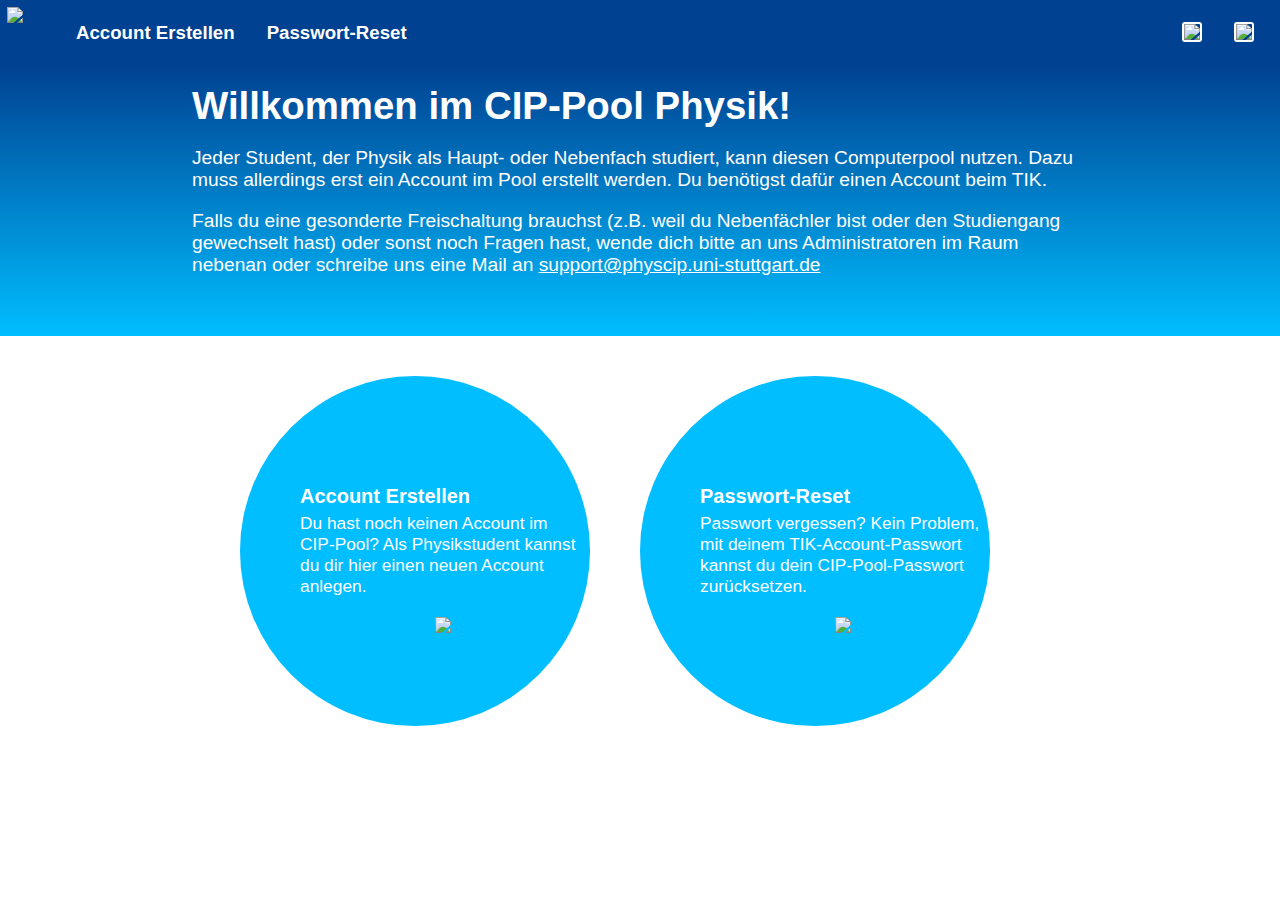
==== index.html @ 4b4a2434 "Make header and home site more responsive" ====
<!DOCTYPE html>
<html>
<head>
	<title>PhysCIP Dashboard</title>
	<script src="scripts.js"></script>
	<script src="content/common.js"></script>
	<script src="content/register.js"></script>
	<script src="content/resetpw.js"></script>
	<link rel="stylesheet" href="styles.css">
	<meta charset="utf-8"/>
</head>
<body>
	<div id="header">
		<img class="content-link" id="cip_logo" src="img/cip_logo_white.svg" data-contentpage="home">
		<img class="content-link" id="cip_logo_small" src="img/cip_logo_white_small.svg" data-contentpage="home">

		<ul id="mainmenu">
			<li class="content-link content-selector" data-i18n="register" data-contentpage="register"></li>
			<li class="content-link content-selector" data-i18n="resetpw" data-contentpage="resetpw"></li>
		</ul>

		<ul id="langflags">
			<!-- Dynamically generated by JS based on locale list -->
		</ul>
	</div>

	<div id="content"></div>

	<div id="success-message">
		<div id="success-dialog">
			<div id="success-dialog-header" data-i18n="success-header"></div>
			<button id="success-dialog-ok" data-i18n="success-dialog-ok"></button>
		</div>
	</div>
</body>
</html>
---- styles.css ----
body {
	margin: 0;
	height: 100vh;
	font-family: Helvetica, sans-serif;
}

/*
 * Header
 */
#header {
	display: flex;
	flex-direction: row;
	justify-content: flex-start;
	flex-wrap: wrap;
	align-content: center;
	top: 0;
	background: #004191;
}

#header #cip_logo, #header #cip_logo_small {
	display: inline-block;
	height: 50px;
	padding: 7px;
	cursor: pointer;
}

#header #cip_logo_small {
	display: none;
}

#header ul {
	list-style-type: none;
	display: flex;
	flex-wrap: wrap;
	margin: 0;
	align-content: center;
}

#header li {
	display: block;
	color: #ffffff;
	margin-right:20px;
	margin-top: 5px;
	padding: 6px;
	cursor: pointer;
	font-size: 14pt;
	font-weight: bold;
}

#header #langflags {
	margin-left: auto;
}

#header #langflags li img {
	border: 2px solid #ffffff;
	border-radius: 3px;
	height: 30px;
}

@media screen and (max-width: 950px) {
	#header #cip_logo {
		display: none;
	}

	#header #cip_logo_small {
		display: inline-block;
		margin: 0 auto;
	}

	#header #mainmenu {
		justify-content: center;
	}

	#header #langflags {
		margin: auto;
	}
}


/*
 * Content
 */
#content {
	color: #232323;
}

#content .email {
	color: #ffffff;
}

#content #home-info {
	color: #ffffff;
	background: linear-gradient(to top, #00beff, #004191);
	padding-top: 10px;
	padding-bottom: 40px;
}

#content #home-info-text {
	width: 70vw;
	margin: 0 auto;
	font-size: 1.2em;
}

#content #home-info h1 {
	margin: 0;
	padding-top: 10px;
}

#content #home-actions {
	display: flex;
	flex-wrap: wrap;
	justify-content: center;
	margin-top: 40px;
}

#content .home-action-circle {
	display: block;
	min-width: 350px;
	width: 350px;
	height: 350px;
	background: #00beff;
	border-radius: 50%;
	margin-right: 50px;
	margin-bottom: 50px;
	text-align: left;
	cursor: pointer;
	transition: background 0.2s;
}

#content .home-action-circle:hover {
	background-color: #232323;
	transition: background 0.2s;
}

#content .home-action {
	display: flex;
	height: 100%;
	padding-left: 60px;
	padding-right: 5px;
	flex-direction: column;
	justify-content: center;
}

#content .home-action .home-action-head {
	color: #ffffff;
	font-size: 15pt;
	font-weight: bold;
}

#content .home-action .home-action-content {
	color: #ffffff;
	font-size: 13pt;
	margin-top: 5px;
}

#content .home-action .rightarrow-container {
	display: flex;
	justify-content: center;
	margin-top: 20px;
	height: 0;
}

#content .home-action .rightarrow-container img {
	height: 30px;
}

#content table tr td {
	padding-right: 20px;
	line-height: 40px;
	text-align: left;
	vertical-align: top;
}

#content table tr td:first-child {
	text-align: right;
}

@media screen and (max-width: 500px) {
	#content .home-action-circle {
		min-width: 280px;
		width: 280px;
		height: 280px;
		margin-left: 15px;
		margin-right: 15px;
		margin-bottom: 30px;
	}

	#content .home-action .home-action-head {
		font-size: 12pt;
	}

	#content .home-action .home-action-content {
		color: #ffffff;
		font-size: 10pt;
		margin-top: 5px;
	}
}


/*
 * Form element boxes and content (buttons, text fields)
 */
#content input[type="text"], #content input[type="password"] {
	padding: 4px;
	font-size: 15px;
	border: 2px solid #000000;
}

#content input[type="text"]:focus, #content input[type="password"]:focus {
	border: 2px solid #00beff;
}

#content .form-element input[type="text"], #content .form-element input[type="password"] {
	width: 300px;
}

#content .form-element {
	position: relative;
	padding: 20px;
	box-shadow:inset 0px 0px 0px 2px #a0a0a0;
	width: 650px;
	margin: 20px auto;
	padding-bottom: 60px;
}

#content .form-element button, #content .form-element input[type="button"], #content .form-element input[type="submit"] {
	position: absolute;
	bottom: 10px;
	right: 10px;
	text-transform: uppercase;
	padding: 14px 30px;
	background: #004191;
	transition: background 0.2s;
	border: none;
	color: #ffffff;
	font-size: 14px;
	cursor: pointer;
}

#content .form-element button:hover, #content .form-element input[type="button"]:hover, #content .form-element input[type="submit"]:hover {
	background: #323232;
	transition: background 0.2s;
}

#content .form-element .form-element-header {
	font-weight: bold;
	font-size: 20px;
	margin-bottom: 5px;
}

#content .form-element .form-element-explanation {
	margin-bottom: 10px;
}

#content .form-element .form-email-component {
	width: 130px !important;
}

#content .form-element .new-account-email-localpart {
	text-align: right;
}

#content .form-element .new-account-locale {
	line-height: 40px;
}

#content .form-element .new-account-locale .new-account-localebutton {
	display: inline-block;
	border: 3px solid #232323;
	height: 30px;
	line-height: 40px;
	cursor: pointer;
}

#content .form-element .new-account-locale .new-account-localebutton-selected {
	border: 3px solid #00beff;
}


/*
 * Not-ready form elements
 */
#content .form-element .form-element-not-ready {
	position: absolute;
	top: 0;
	left: 0;
	width: 100%;
	height: 100%;
	background: rgba(200, 200, 200, 0.8);
}

/*
 * Form element loading animation
 */
#content .form-element .form-element-loading {
	position: absolute;
	top: 0;
	left: 0;
	width: 100%;
	height: 100%;
	background: rgba(200, 200, 200, 0.8);
	display: flex;
	align-items: center;
	justify-content: center;
	flex-direction: row;
}

@keyframes loading-dots {
	0% {
		opacity: .2;
	}
	25% {
		opacity: 1;
		transform: scale(1.2);
	}
	100% {
		opacity: .2;
	}
}

#content .form-element .form-element-loading div {
	animation-name: loading-dots;
	animation-duration: 1.2s;
	animation-iteration-count: infinite;
	animation-fill-mode: both;
	border: 10px solid #004191;
	border-radius: 10px;
	margin-right: 5px;
}

#content .form-element .form-element-loading div:nth-child(2) {
	animation-delay: .15s;
}

#content .form-element .form-element-loading div:nth-child(3) {
	animation-delay: .3s;
}

/*
 * Complete form elements
 */
#content .form-element .form-element-complete {
	position: absolute;
	top: 0;
	left: 0;
	width: 100%;
	height: 100%;
	background: rgba(200, 200, 200, 0.8);
	box-shadow:inset 0px 0px 0px 2px #00a000;
	display: flex;
	align-items: center;
	justify-content: center;
	flex-direction: row;
}

#content .form-element .form-element-complete .complete-tick {
	color: #00a000;
	font-size: 100px;
}

/*
 * Error messages
 */
#content .form-element .form-element-error {
	position: absolute;
	top: 0;
	left: 0;
	width: 100%;
	height: 100%;
	box-shadow:inset 0px 0px 0px 2px #e92918;
	pointer-events: none;
}

#content .form-element .form-element-error-message {
	padding: 5px;
	padding-left: 10px;
	border-radius: 5px;
	border: 1px solid #fac8bf;
	border-left: 8px solid #e92918;
	background: #fcf4f2;
	color: #a6200f;
	margin-bottom: 10px;
}

/*
 * Success Message
 */
#success-message {
	visibility: hidden;
	position: fixed;
	top: 0;
	left: 0;
	width: 100vw;
	height: 100vh;
	display: flex;
	justify-content: center;
	align-items: center;
	background: rgba(200, 200, 200, 0.6);
}

#success-message #success-dialog {
	text-align: center;
	padding: 30px 80px;
	font-size: 20px;
	background: #ffffff;
	border: 2px solid #00a000;
}

#success-message #success-dialog-ok {
	text-transform: uppercase;
	padding: 14px 30px;
	background: #004191;
	transition: background 0.2s;
	border: none;
	color: #ffffff;
	font-size: 14px;
	cursor: pointer;
	margin-top: 20px;
}

#success-message #success-dialog-ok:hover {
	background: #323232;
	transition: background 0.2s;
}
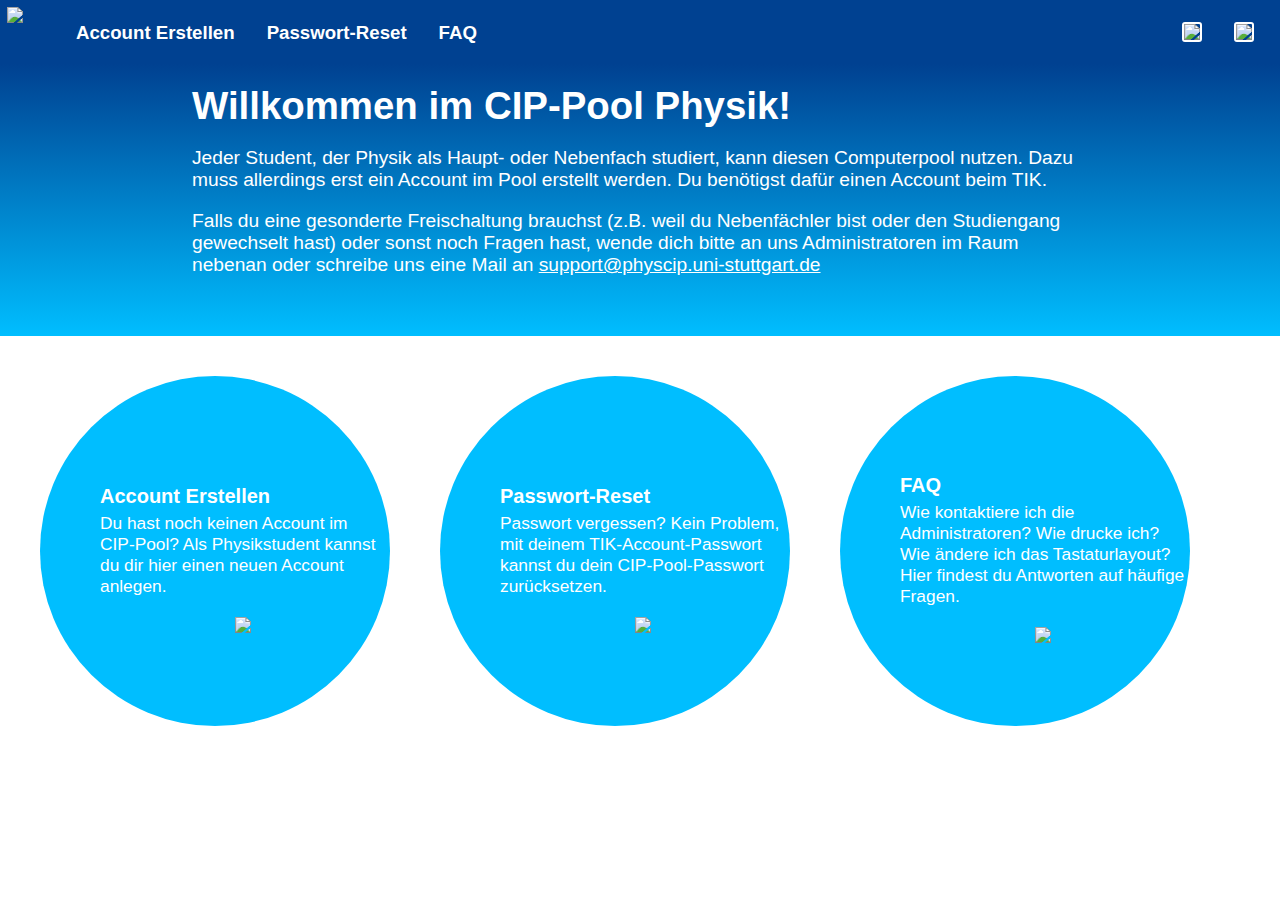
==== commit f239d4d2: "Add (still empty) FAQ page" ====
--- a/index.html
+++ b/index.html
@@ -8,6 +8,7 @@
 	<script src="content/resetpw.js"></script>
 	<link rel="stylesheet" href="styles.css">
 	<meta charset="utf-8"/>
+	<meta name="viewport" content="width=device-width, initial-scale=1.0"> 
 </head>
 <body>
 	<div id="header">
@@ -17,6 +18,7 @@
 		<ul id="mainmenu">
 			<li class="content-link content-selector" data-i18n="register" data-contentpage="register"></li>
 			<li class="content-link content-selector" data-i18n="resetpw" data-contentpage="resetpw"></li>
+			<li class="content-link content-selector" data-i18n="faq" data-contentpage="faq"></li>
 		</ul>
 
 		<ul id="langflags">
--- a/styles.css
+++ b/styles.css
@@ -82,6 +82,9 @@
  */
 #content {
 	color: #232323;
+	display: flex;
+	flex-direction: column;
+	align-items: center;
 }
 
 #content .email {
@@ -93,6 +96,7 @@
 	background: linear-gradient(to top, #00beff, #004191);
 	padding-top: 10px;
 	padding-bottom: 40px;
+	width: 100vw;
 }
 
 #content #home-info-text {
@@ -164,17 +168,6 @@
 	height: 30px;
 }
 
-#content table tr td {
-	padding-right: 20px;
-	line-height: 40px;
-	text-align: left;
-	vertical-align: top;
-}
-
-#content table tr td:first-child {
-	text-align: right;
-}
-
 @media screen and (max-width: 500px) {
 	#content .home-action-circle {
 		min-width: 280px;
@@ -210,17 +203,18 @@
 	border: 2px solid #00beff;
 }
 
-#content .form-element input[type="text"], #content .form-element input[type="password"] {
-	width: 300px;
-}
-
 #content .form-element {
 	position: relative;
 	padding: 20px;
 	box-shadow:inset 0px 0px 0px 2px #a0a0a0;
-	width: 650px;
-	margin: 20px auto;
+	max-width: 650px;
+	width: 80vw;
+	margin: 20px;
 	padding-bottom: 60px;
+}
+
+#content .form-element input[type="text"], #content .form-element input[type="password"] {
+	width: 100%;
 }
 
 #content .form-element button, #content .form-element input[type="button"], #content .form-element input[type="submit"] {
@@ -249,11 +243,16 @@
 }
 
 #content .form-element .form-element-explanation {
-	margin-bottom: 10px;
+	margin-bottom: 20px;
+}
+
+#content .form-element .form-email {
+	display: flex;
+	align-items: center;
 }
 
 #content .form-element .form-email-component {
-	width: 130px !important;
+	width: 120px !important;
 }
 
 #content .form-element .new-account-email-localpart {
@@ -276,6 +275,40 @@
 	border: 3px solid #00beff;
 }
 
+/*
+ * Responsive tables
+ */
+.form-table .form-row {
+	display: flex;
+	justify-content: center;
+	margin-bottom: 10px;
+	align-items: center;
+}
+
+.form-table .form-col-label {
+	flex: 1 0 120px;
+	max-width: 220px;
+	text-align: right;
+	padding-right: 20px;
+	font-weight: bold;
+}
+
+.form-table .form-col-input {
+	flex: 1 0 180px;
+	max-width: 300px;
+	padding-right: 20px;
+}
+
+@media screen and (max-width: 500px) {
+	.form-table .form-row {
+		flex-wrap: wrap;
+	}
+
+	.form-table .form-col-label {
+		text-align: left;
+		max-width: none;
+	}
+}
 
 /*
  * Not-ready form elements
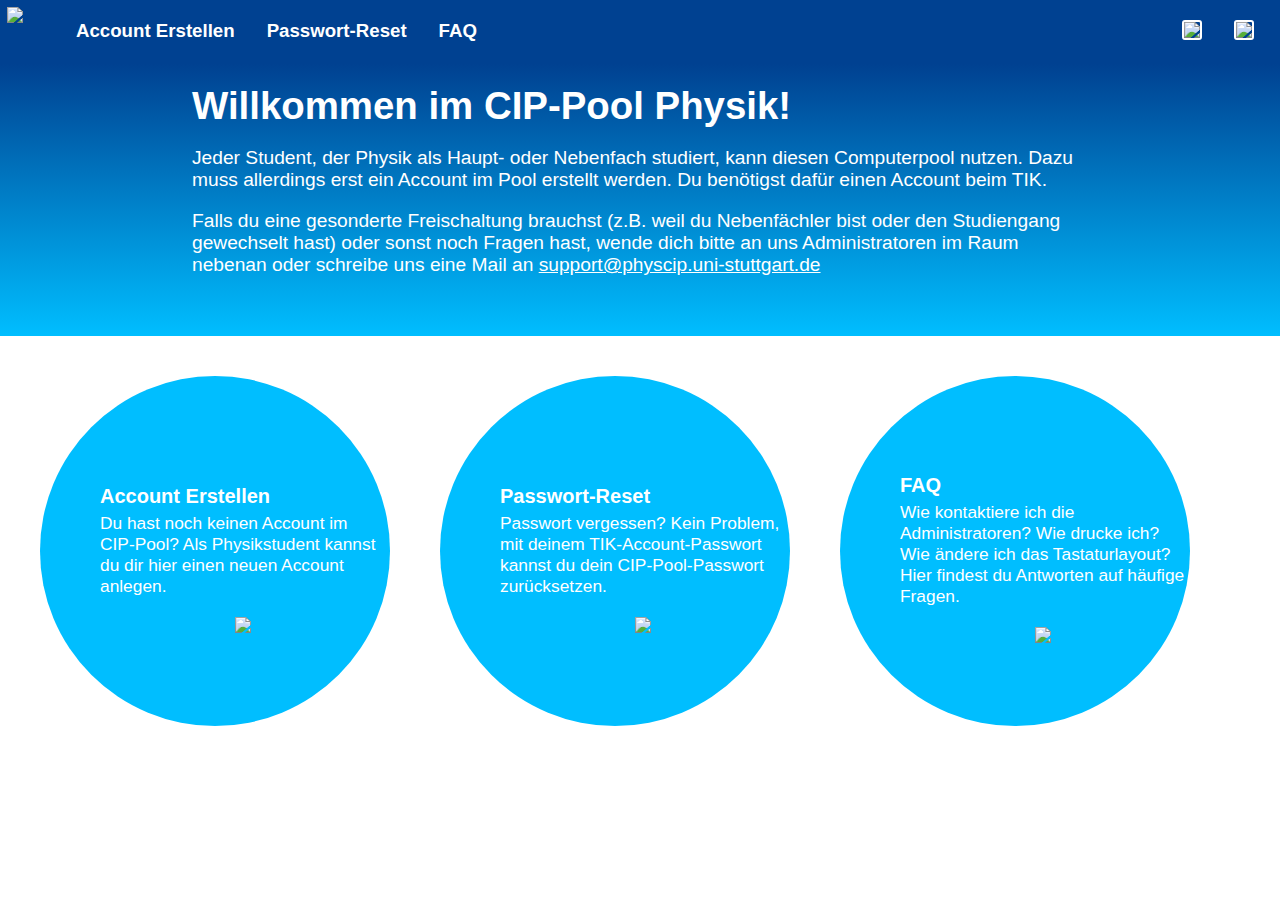
==== commit 626e4649: "Remember current content page when refreshing" ====
--- a/index.html
+++ b/index.html
@@ -2,11 +2,18 @@
 <html>
 <head>
 	<title>PhysCIP Dashboard</title>
+
+	<!-- ALL scripts are included here -->
 	<script src="scripts.js"></script>
+	<script src="marked.min.js"></script>
 	<script src="content/common.js"></script>
 	<script src="content/register.js"></script>
 	<script src="content/resetpw.js"></script>
+	<script src="content/faq.js"></script>
+
+	<!-- ALL stylesheets are included here -->
 	<link rel="stylesheet" href="styles.css">
+
 	<meta charset="utf-8"/>
 	<meta name="viewport" content="width=device-width, initial-scale=1.0"> 
 </head>
--- a/styles.css
+++ b/styles.css
@@ -33,14 +33,13 @@
 	display: flex;
 	flex-wrap: wrap;
 	margin: 0;
-	align-content: center;
+	align-items: center;
 }
 
 #header li {
 	display: block;
 	color: #ffffff;
 	margin-right:20px;
-	margin-top: 5px;
 	padding: 6px;
 	cursor: pointer;
 	font-size: 14pt;
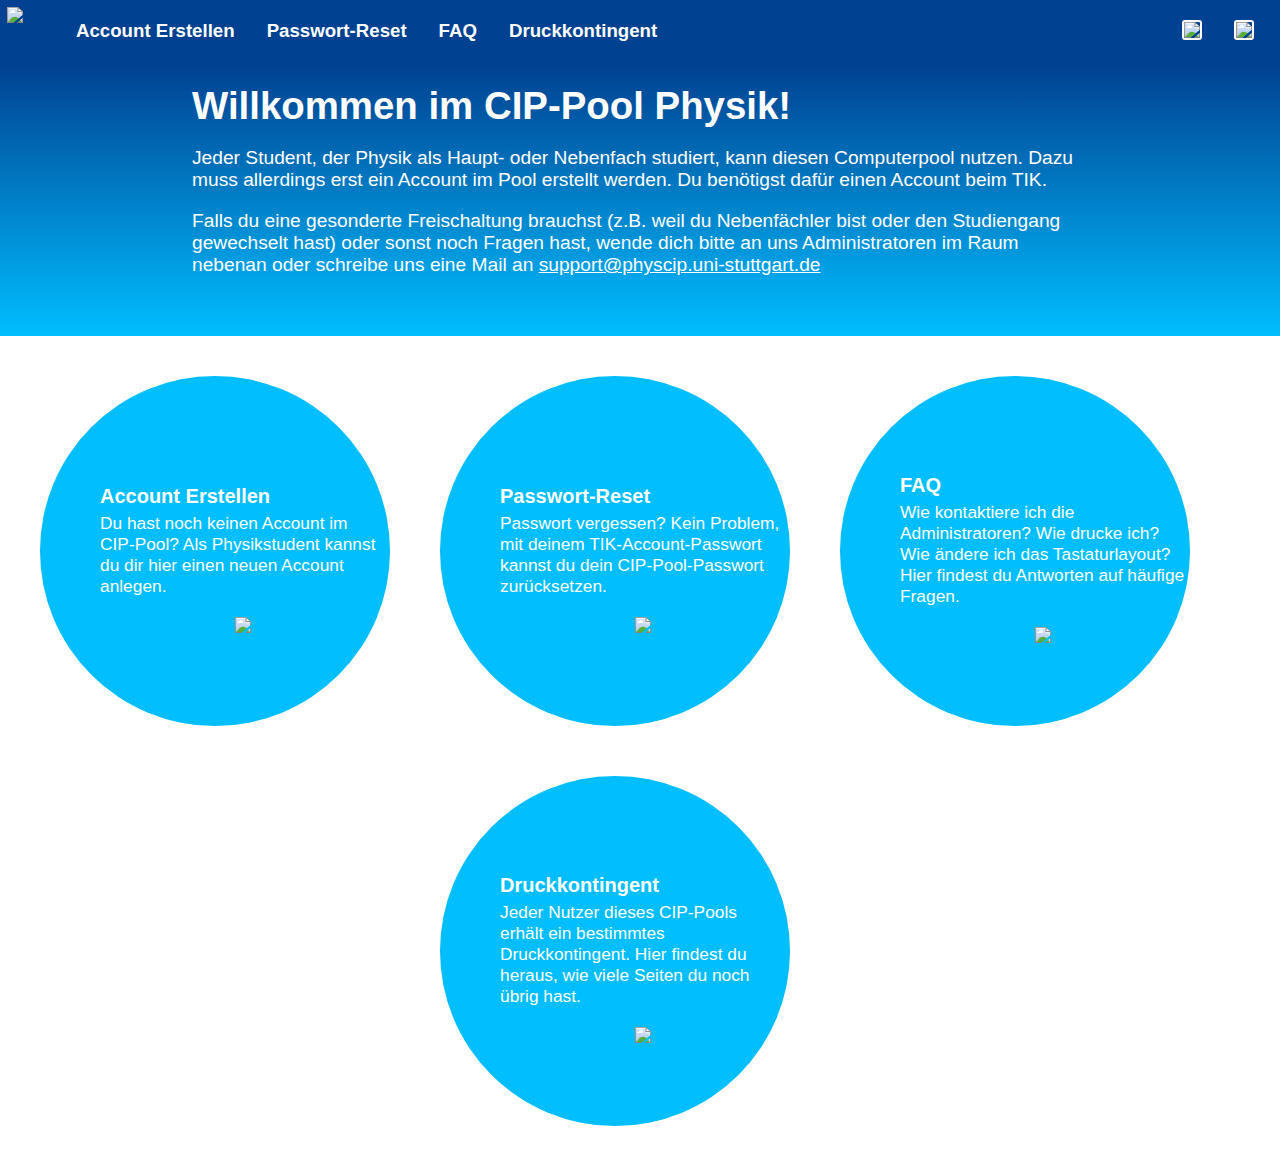
==== commit a970d3fa: "Add (empty) printing quota page" ====
--- a/index.html
+++ b/index.html
@@ -13,6 +13,7 @@
 
 	<!-- ALL stylesheets are included here -->
 	<link rel="stylesheet" href="styles.css">
+	<link rel="stylesheet" href="github-markdown-css/github-markdown.css">
 
 	<meta charset="utf-8"/>
 	<meta name="viewport" content="width=device-width, initial-scale=1.0"> 
@@ -26,6 +27,7 @@
 			<li class="content-link content-selector" data-i18n="register" data-contentpage="register"></li>
 			<li class="content-link content-selector" data-i18n="resetpw" data-contentpage="resetpw"></li>
 			<li class="content-link content-selector" data-i18n="faq" data-contentpage="faq"></li>
+			<li class="content-link content-selector" data-i18n="quota" data-contentpage="quota"></li>
 		</ul>
 
 		<ul id="langflags">
--- a/styles.css
+++ b/styles.css
@@ -2,6 +2,7 @@
 	margin: 0;
 	height: 100vh;
 	font-family: Helvetica, sans-serif;
+	overflow-x: hidden;
 }
 
 /*
@@ -56,7 +57,7 @@
 	height: 30px;
 }
 
-@media screen and (max-width: 950px) {
+@media screen and (max-width: 1100px) {
 	#header #cip_logo {
 		display: none;
 	}
@@ -391,6 +392,43 @@
 }
 
 /*
+ * FAQ
+ */
+#faq-articles {
+	margin-top: 20px;
+	width: 70vw;
+	font-size: 16px;
+}
+
+.faq-article {
+	border: 1px solid #c0c0c0;
+	margin-bottom: 10px;
+}
+
+.faq-article-header {
+	font-size: 20px;
+	font-weight: bold;
+	cursor: pointer;
+	padding: 10px;
+	background: #f0f0f0;
+	-webkit-touch-callout: none;
+	-webkit-user-select: none;
+	-moz-user-select: none;
+	-ms-user-select: none;
+	user-select: none;
+}
+
+.faq-article-header:hover {
+	color: #004191;
+}
+
+.faq-article-content {
+	font-size: 14px;
+	border-top: 1px solid #c0c0c0;
+	padding: 10px;
+}
+
+/*
  * Error messages
  */
 #content .form-element .form-element-error {
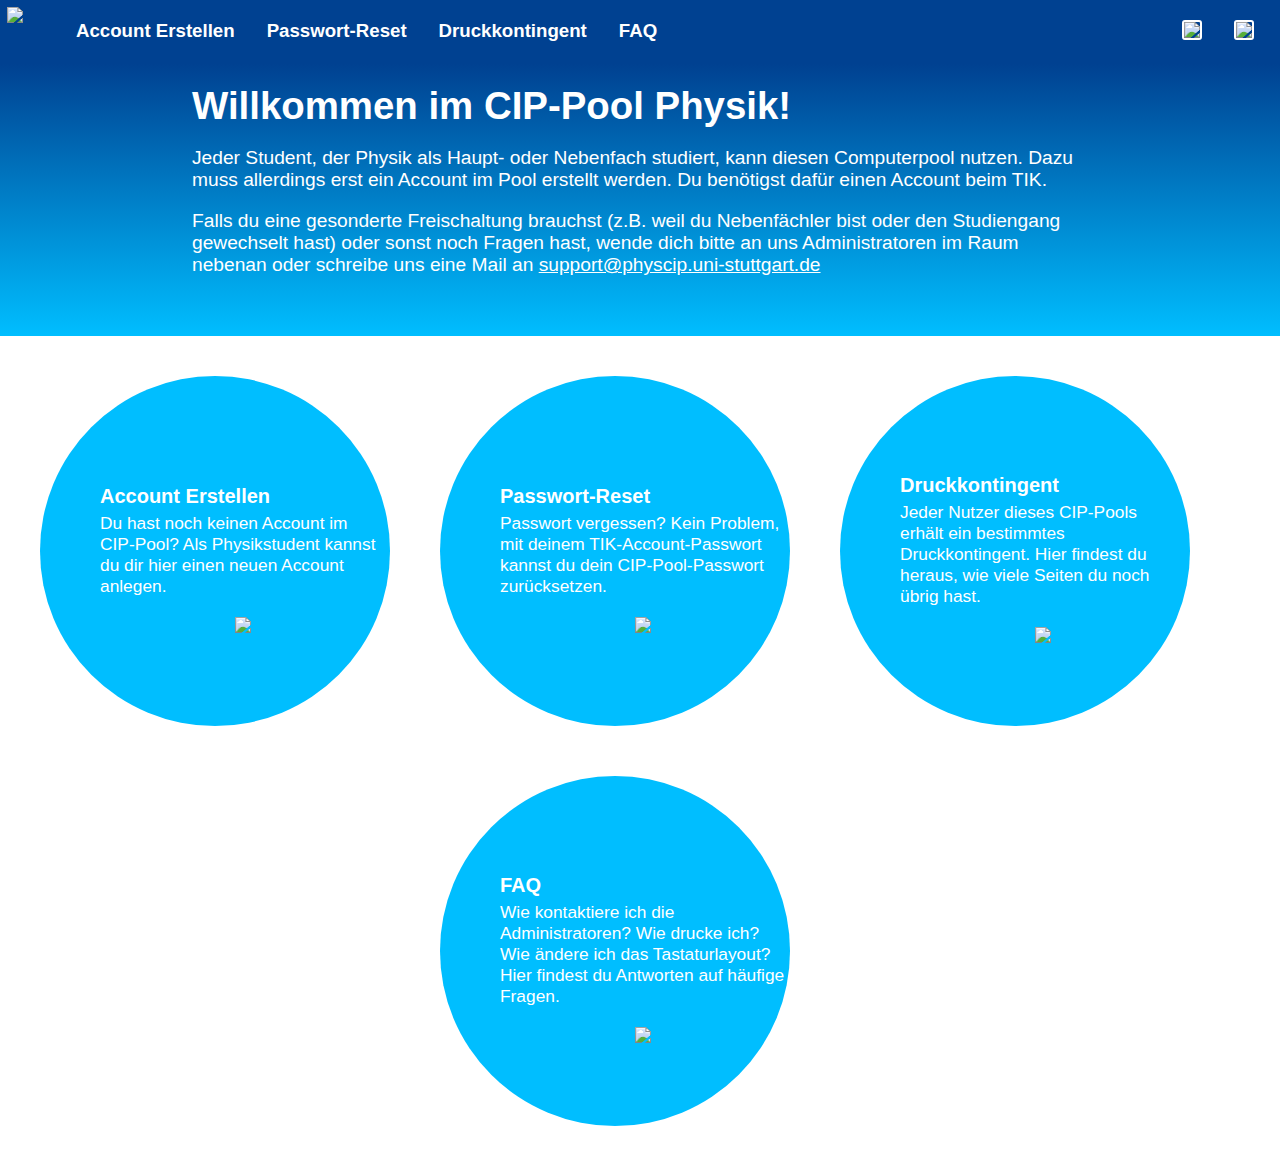
==== commit 089d8a92: "Add quota page and implement getquota query and error handling" ====
--- a/index.html
+++ b/index.html
@@ -9,6 +9,7 @@
 	<script src="content/common.js"></script>
 	<script src="content/register.js"></script>
 	<script src="content/resetpw.js"></script>
+	<script src="content/quota.js"></script>
 	<script src="content/faq.js"></script>
 
 	<!-- ALL stylesheets are included here -->
@@ -26,8 +27,8 @@
 		<ul id="mainmenu">
 			<li class="content-link content-selector" data-i18n="register" data-contentpage="register"></li>
 			<li class="content-link content-selector" data-i18n="resetpw" data-contentpage="resetpw"></li>
+			<li class="content-link content-selector" data-i18n="quota" data-contentpage="quota"></li>
 			<li class="content-link content-selector" data-i18n="faq" data-contentpage="faq"></li>
-			<li class="content-link content-selector" data-i18n="quota" data-contentpage="quota"></li>
 		</ul>
 
 		<ul id="langflags">
--- a/styles.css
+++ b/styles.css
@@ -57,7 +57,7 @@
 	height: 30px;
 }
 
-@media screen and (max-width: 1100px) {
+@media screen and (max-width: 1120px) {
 	#header #cip_logo {
 		display: none;
 	}
